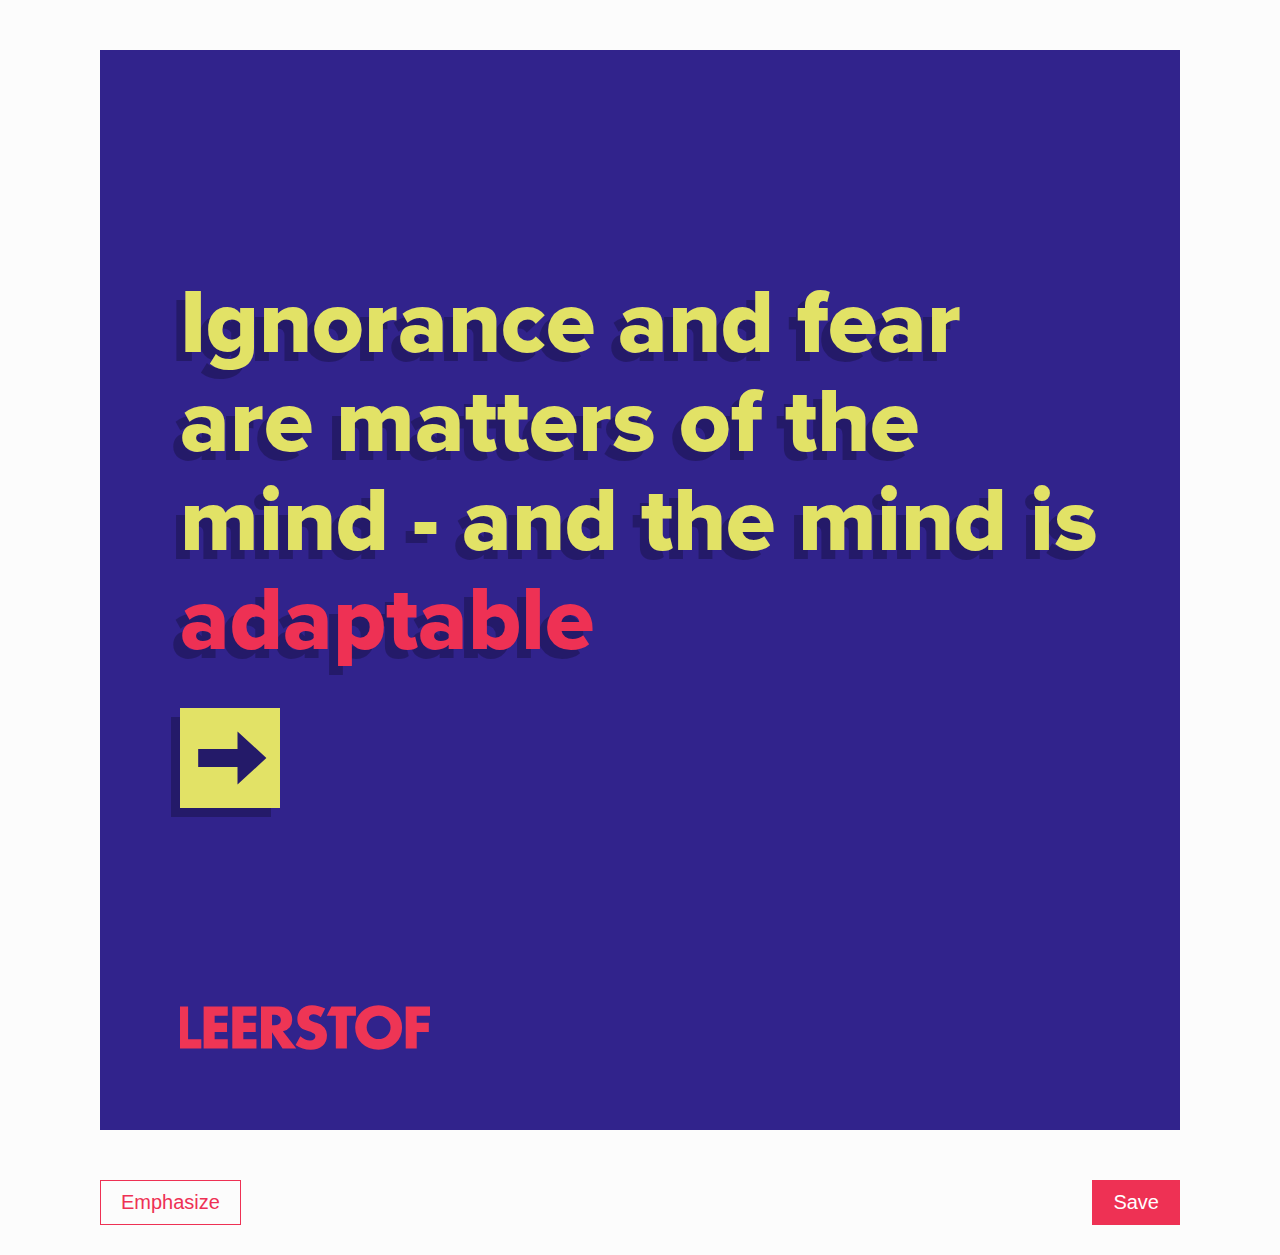
==== index.html @ 62881fab "fix styling and export issues" ====
<!DOCTYPE html>
<html lang="en">

<head>
  <meta charset="utf-8">
  <title>LEERSTOF</title>
  <script src="js/html2canvas.min.js"></script>
  <script src="js/FileSaver.min.js"></script>
  <link rel="stylesheet" href="style.css">
</head>

<body class="theme-1">
  <div class="container" id="container">
    <div class="content">
      <p contenteditable="true">Ignorance and fear are matters of the mind - and the mind is <b>adaptable</b></p>
      <a href="#" class="next_btn"><img src="next.svg"></a>
    </div>
    <img src="logo.svg" class="logo">
  </div>
  <div class="buttons">
    <button onclick="emphasize()">Emphasize</button>
    <button onclick="save()" class="save">Save</button>
  </div>
</body>

<script>
  save = function () {
    html2canvas(document.querySelector("#container")).then(canvas => {
      canvas.toBlob(function (blob) {
        saveAs(blob, "screen.png");
      });
    });
  };

  emphasize = function () {
    document.execCommand('bold');
  };
</script>

</html>
---- style.css ----
:root {
  --padding: 80px;
}

.theme-1 {
  --emphasis: #ee3154;
  --text: #e2e266;
  --background: #31238c;
}

.theme-2 {
  --emphasis: #ff00ff;
  --text: #ffff00;
  --background: #0000ff;
}

@font-face {
  font-family: 'proximanova-extrabold';
  font-style: normal;
  font-weight: normal;
  src: url('fonts/proximanova-extrabold-webfont.woff2') format('woff2'),
       url('fonts/proximanova-extrabold-webfont.woff') format('woff');
}

[contenteditable] {
  outline: 0px solid transparent;
}

body, * {
  box-sizing: border-box;
}

body {
  background: #fcfcfc;
  color: var(--text);
  display: flex;
  flex-direction: column;
  font-family: "proximanova-extrabold", sans-serif;
  font-size: 90px;
  line-height: 1.1;
  margin: 0;
  min-height: 100vh;
  text-shadow: -0.1em 0.1em 0 rgba(0, 0, 0, 0.25);
}

.container {
  background: var(--background);
  height: 1080px;
  margin: 50px auto;
  position: relative;
  width: 1080px;
}

strong, b {
  color: var(--emphasis);
}

p {
  margin: 0;
}

.content {
  left: var(--padding);
  margin-top: -50px;
  position: absolute;
  right: var(--padding);
  top: 50%;
  transform: translateY(-50%);
}

.next_btn {
  align-items: center;
  background: rgba(0, 0, 0, 0.25);
  box-shadow: -0.1em 0.1em 0 rgba(0, 0, 0, 0.25);
  display: flex;
  height: 100px;
  justify-content: center;
  margin-top: 40px;
  text-align: center;
  width: 100px;
}

.logo {
  bottom: var(--padding);
  left: var(--padding);
  position: absolute;
  width: 250px;
}

.logo-sm {
  bottom: var(--padding);
  position: absolute;
  right: var(--padding);
  width: 100px;
}

.buttons {
  display: flex;
  margin: 0 auto 30px;
  width: 1080px;
}

button {
  background: transparent;
  border: 1px solid var(--emphasis);
  color: var(--emphasis);
  cursor: pointer;
  flex: none;
  font-size: 20px;
  margin-right: 10px;  
  padding: 10px 20px;
}

.save {
  background: var(--emphasis);
  color: white;
  margin: 0 0 0 auto;
}

ul {
  list-style: none;
  padding: 0;
}

li {
  margin-bottom: 0.3em;
}

li:before {
  content: '\2022';
  margin: 0 0.1em 0 -0.6em;
  position: absolute;
  text-shadow: -0.1em 0.1em 0 rgba(0, 0, 0, 0.25);
}
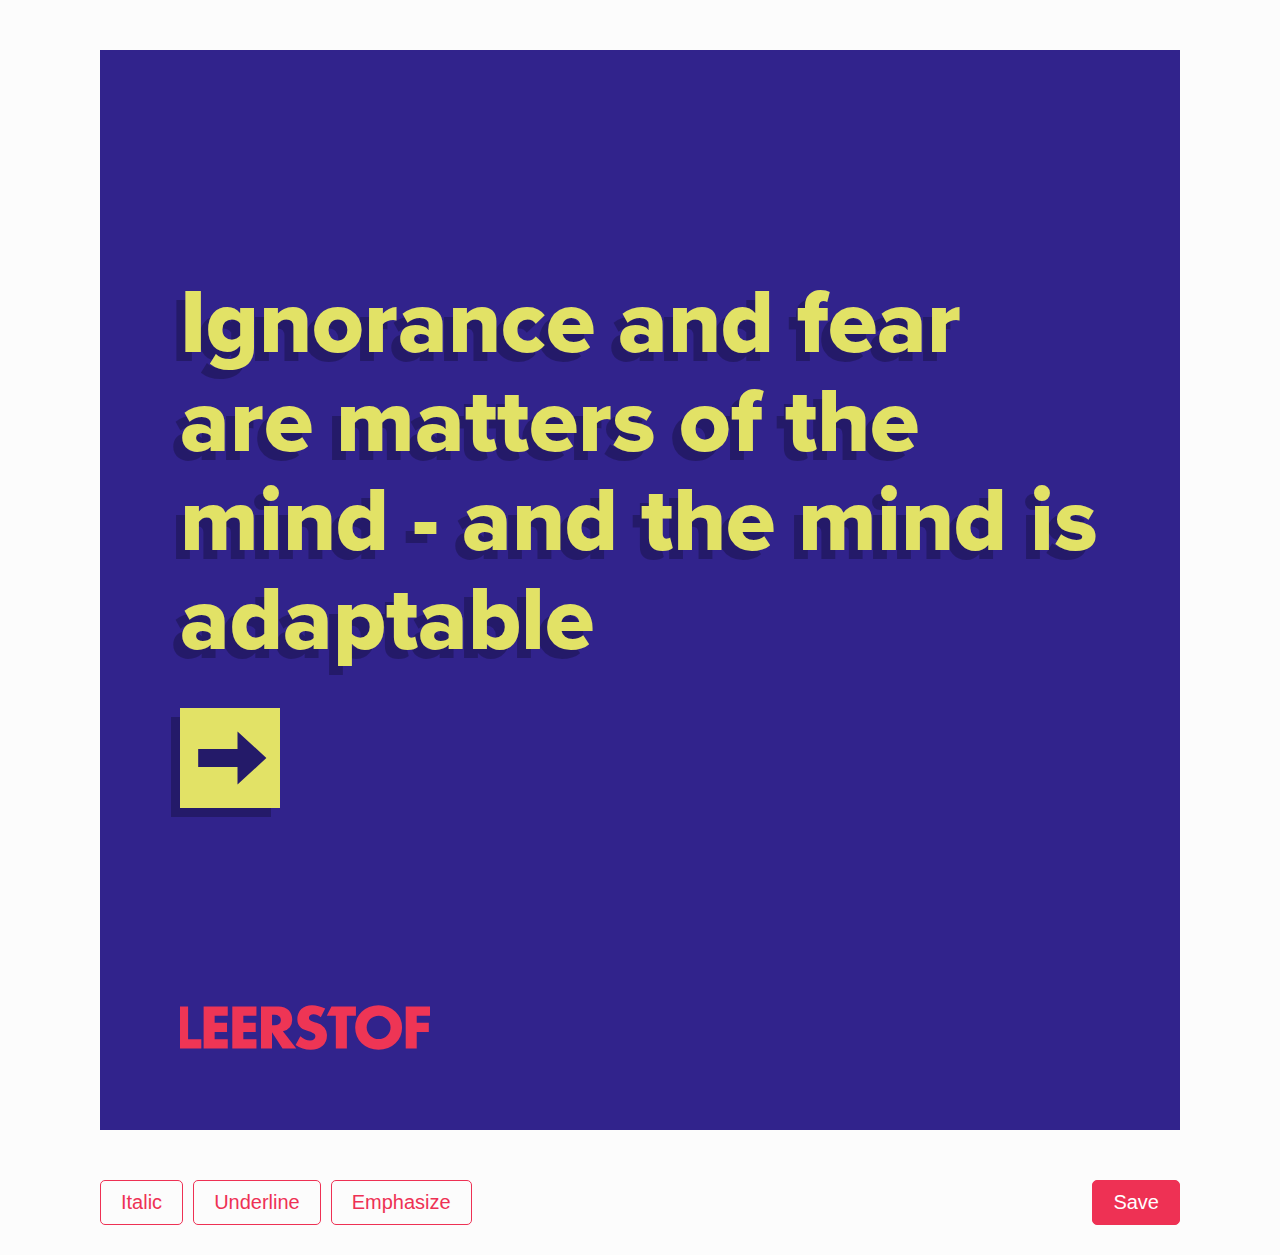
==== commit ea4c5ff9: "more text styling options" ====
--- a/index.html
+++ b/index.html
@@ -12,29 +12,19 @@
 <body class="theme-1">
   <div class="container" id="container">
     <div class="content">
-      <p contenteditable="true">Ignorance and fear are matters of the mind - and the mind is <b>adaptable</b></p>
+      <p contenteditable="true">Ignorance and fear are matters of the mind - and the mind is adaptable</p>
       <a href="#" class="next_btn"><img src="next.svg"></a>
     </div>
     <img src="logo.svg" class="logo">
   </div>
   <div class="buttons">
-    <button onclick="emphasize()">Emphasize</button>
+    <button onclick="formatDoc('italic');">Italic</button>
+    <button onclick="formatDoc('underline');">Underline</button>
+    <button onclick="formatDoc('bold');">Emphasize</button>
     <button onclick="save()" class="save">Save</button>
   </div>
 </body>
 
-<script>
-  save = function () {
-    html2canvas(document.querySelector("#container")).then(canvas => {
-      canvas.toBlob(function (blob) {
-        saveAs(blob, "screen.png");
-      });
-    });
-  };
-
-  emphasize = function () {
-    document.execCommand('bold');
-  };
-</script>
+<script src="js/script.js"></script>
 
 </html>
--- a/style.css
+++ b/style.css
@@ -80,6 +80,10 @@
   width: 100px;
 }
 
+.next_btn img {
+  width: 100%;
+}
+
 .logo {
   bottom: var(--padding);
   left: var(--padding);
@@ -103,6 +107,7 @@
 button {
   background: transparent;
   border: 1px solid var(--emphasis);
+  border-radius: 5px;
   color: var(--emphasis);
   cursor: pointer;
   flex: none;
@@ -123,7 +128,7 @@
 }
 
 li {
-  margin-bottom: 0.3em;
+  padding: 0.15em 0 0.15em 0.6em;
 }
 
 li:before {
@@ -132,3 +137,13 @@
   position: absolute;
   text-shadow: -0.1em 0.1em 0 rgba(0, 0, 0, 0.25);
 }
+
+li:focus {
+  background: rgba(255,255,255,.05);
+  margin-left: -0.2em;
+  padding: 0.15em 0 0.15em 0.8em;
+}
+
+li:focus:before {
+  margin: 0 -0.1em 0 -0.6em;
+}
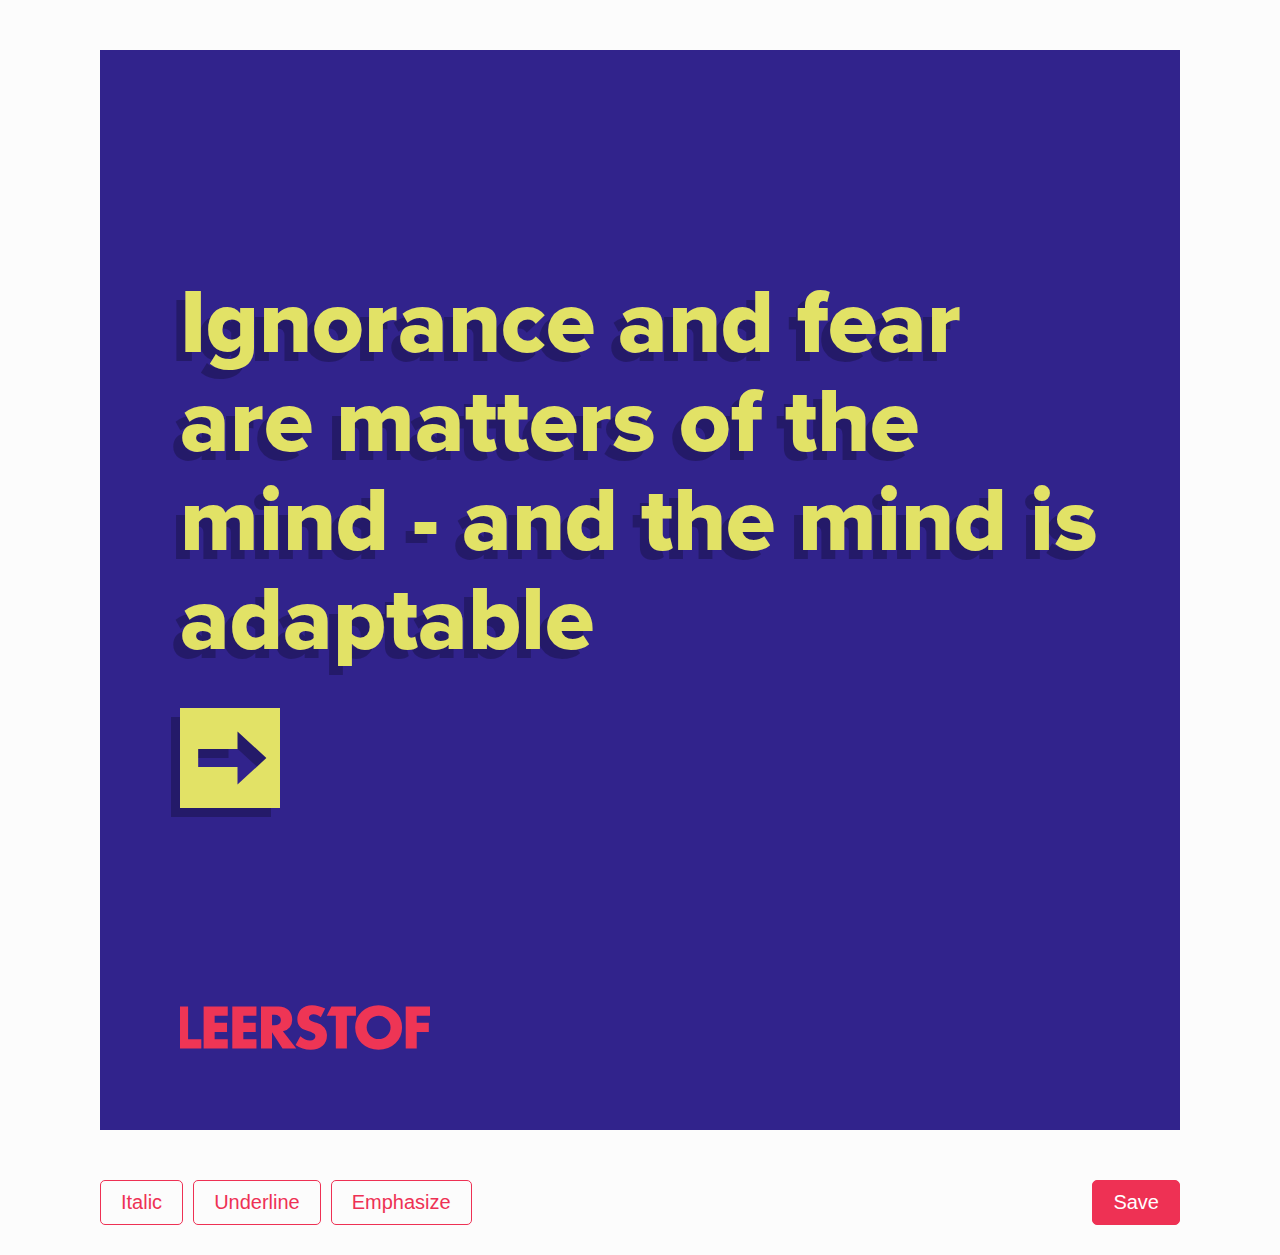
==== commit e9418b21: "Add jquery, make editing lists easier" ====
--- a/index.html
+++ b/index.html
@@ -6,6 +6,7 @@
   <title>LEERSTOF</title>
   <script src="js/html2canvas.min.js"></script>
   <script src="js/FileSaver.min.js"></script>
+  <script src="js/jquery-3.5.1.min.js"></script>
   <link rel="stylesheet" href="style.css">
 </head>
 
@@ -18,9 +19,9 @@
     <img src="logo.svg" class="logo">
   </div>
   <div class="buttons">
-    <button onclick="formatDoc('italic');">Italic</button>
-    <button onclick="formatDoc('underline');">Underline</button>
-    <button onclick="formatDoc('bold');">Emphasize</button>
+    <button onclick="document.execCommand('italic', false);">Italic</button>
+    <button onclick="document.execCommand('underline', false);">Underline</button>
+    <button onclick="document.execCommand('bold', false);">Emphasize</button>
     <button onclick="save()" class="save">Save</button>
   </div>
 </body>
--- a/style.css
+++ b/style.css
@@ -70,8 +70,6 @@
 
 .next_btn {
   align-items: center;
-  background: rgba(0, 0, 0, 0.25);
-  box-shadow: -0.1em 0.1em 0 rgba(0, 0, 0, 0.25);
   display: flex;
   height: 100px;
   justify-content: center;
@@ -80,7 +78,18 @@
   width: 100px;
 }
 
+.next_indicator {
+  bottom: var(--padding);
+  position: absolute;
+  right: var(--padding);
+  transform: translateY(50%);
+  width: 60px;
+}
+
+.next_indicator img,
 .next_btn img {
+  -webkit-filter: drop-shadow(-0.1em 0.1em 0 rgba(0, 0, 0, 0.25));
+  filter: drop-shadow(-0.1em 0.1em 0 rgba(0, 0, 0, 0.25));
   width: 100%;
 }
 
@@ -93,9 +102,10 @@
 
 .logo-sm {
   bottom: var(--padding);
+  left: var(--padding);
   position: absolute;
-  right: var(--padding);
-  width: 100px;
+  transform: translateY(50%);
+  width: 150px;
 }
 
 .buttons {
@@ -140,8 +150,10 @@
 
 li:focus {
   background: rgba(255,255,255,.05);
+  border-radius: 10px;
   margin-left: -0.2em;
   padding: 0.15em 0 0.15em 0.8em;
+  transition: background 0.3s ease;
 }
 
 li:focus:before {
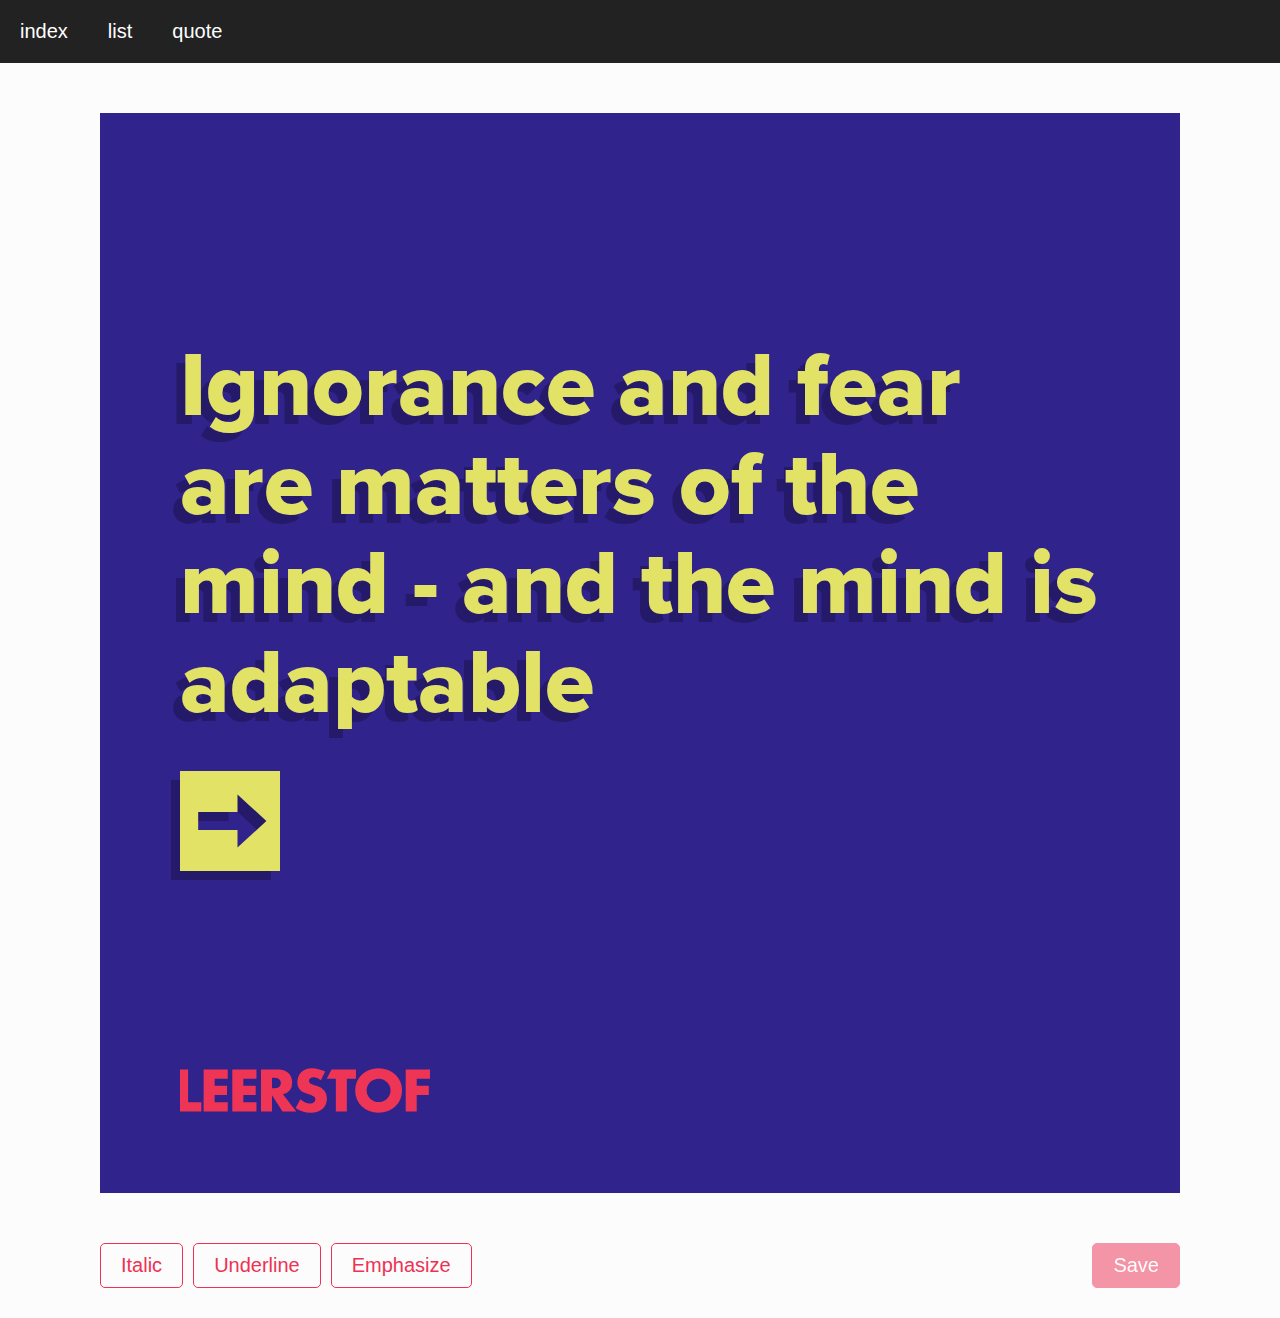
==== commit 0c297848: "add nav, quote type" ====
--- a/index.html
+++ b/index.html
@@ -11,6 +11,7 @@
 </head>
 
 <body class="theme-1">
+  <nav class="nav"></nav>
   <div class="container" id="container">
     <div class="content">
       <p contenteditable="true">Ignorance and fear are matters of the mind - and the mind is adaptable</p>
--- a/style.css
+++ b/style.css
@@ -36,18 +36,18 @@
   display: flex;
   flex-direction: column;
   font-family: "proximanova-extrabold", sans-serif;
-  font-size: 90px;
-  line-height: 1.1;
   margin: 0;
   min-height: 100vh;
-  text-shadow: -0.1em 0.1em 0 rgba(0, 0, 0, 0.25);
 }
 
 .container {
   background: var(--background);
+  font-size: 90px;
   height: 1080px;
+  line-height: 1.1;
   margin: 50px auto;
   position: relative;
+  text-shadow: -0.1em 0.1em 0 rgba(0, 0, 0, 0.25);
   width: 1080px;
 }
 
@@ -106,6 +106,23 @@
   position: absolute;
   transform: translateY(50%);
   width: 150px;
+}
+
+.nav {
+  background: #222;
+  display: flex;
+  font-family: sans-serif;
+}
+
+.nav a {
+  color: white;
+  display: block;
+  font-size: 20px;
+  padding: 20px;
+  text-decoration: none
+}
+.nav .active {
+
 }
 
 .buttons {
@@ -132,23 +149,28 @@
   margin: 0 0 0 auto;
 }
 
-ul {
+.save:disabled {
+  cursor: default;
+  opacity: 0.5;
+}
+
+.content ul {
   list-style: none;
   padding: 0;
 }
 
-li {
+.content li {
   padding: 0.15em 0 0.15em 0.6em;
 }
 
-li:before {
+.content li:before {
   content: '\2022';
   margin: 0 0.1em 0 -0.6em;
   position: absolute;
   text-shadow: -0.1em 0.1em 0 rgba(0, 0, 0, 0.25);
 }
 
-li:focus {
+.content li:focus {
   background: rgba(255,255,255,.05);
   border-radius: 10px;
   margin-left: -0.2em;
@@ -156,6 +178,41 @@
   transition: background 0.3s ease;
 }
 
-li:focus:before {
+.content li:focus:before {
   margin: 0 -0.1em 0 -0.6em;
 }
+
+blockquote {
+  padding-left: 1em;
+  position: relative;
+}
+
+blockquote::before {
+  background: var(--text);
+  bottom: 0;
+  box-shadow: -0.1em 0.1em 0 rgba(0, 0, 0, 0.25);
+  content: "";
+  display: block;
+  left: 0;
+  position: absolute;
+  top: 0;
+  width: 10px;
+}
+
+blockquote::after {
+  background: var(--background);
+  content: open-quote;
+  display: block;
+  font-size: 1.4em;
+  height: 0.8em;
+  left: 0;
+  line-height: 1.15em;
+  position: absolute;
+  top: 50%;
+  transform: translate(-50%, -50%);
+}
+
+figcaption {
+  font-size: 0.5em;
+  text-align: center;
+}
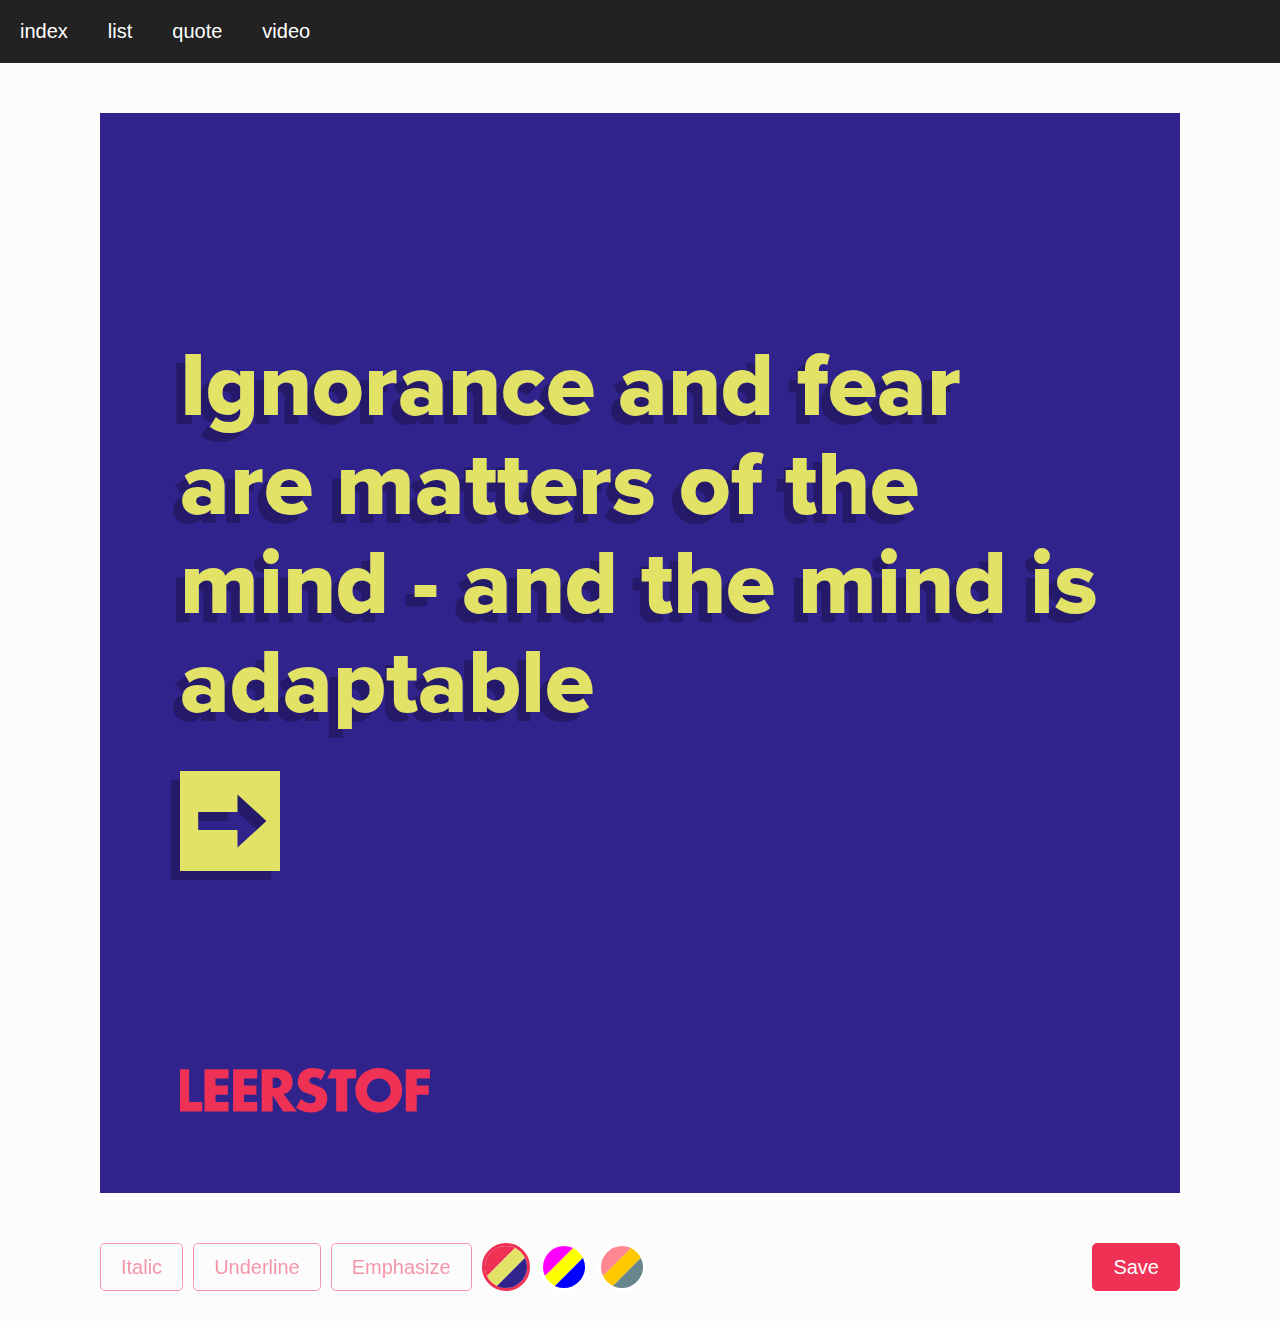
==== commit 2d86dd6d: "themable svgs" ====
--- a/index.html
+++ b/index.html
@@ -15,14 +15,15 @@
   <div class="container" id="container">
     <div class="content">
       <p contenteditable="true">Ignorance and fear are matters of the mind - and the mind is adaptable</p>
-      <a href="#" class="next_btn"><img src="next.svg"></a>
+      <a href="#" class="next_btn"></a>
     </div>
-    <img src="logo.svg" class="logo">
+    <div class="logo"></div>
   </div>
   <div class="buttons">
-    <button onclick="document.execCommand('italic', false);">Italic</button>
-    <button onclick="document.execCommand('underline', false);">Underline</button>
-    <button onclick="document.execCommand('bold', false);">Emphasize</button>
+    <button class="text-style" onclick="document.execCommand('italic', false);">Italic</button>
+    <button class="text-style" onclick="document.execCommand('underline', false);">Underline</button>
+    <button class="text-style" onclick="document.execCommand('bold', false);">Emphasize</button>
+    <div class="themes"></div>
     <button onclick="save()" class="save">Save</button>
   </div>
 </body>
--- a/style.css
+++ b/style.css
@@ -13,6 +13,50 @@
   --text: #ffff00;
   --background: #0000ff;
 }
+
+.theme-3 {
+  --emphasis: #FF8791;
+  --text: #FFC800;
+  --background: #68868C;
+}
+
+
+.themes > span {
+  border: 3px solid white;
+}
+
+.theme-1 .theme-1,
+.theme-2 .theme-2,
+.theme-3 .theme-3 {
+  border: 3px solid var(--emphasis);
+}
+
+.element {
+  display: block;
+  flex: 1;
+  height: 48px;
+}
+
+.themes {
+  display: flex;
+  margin: 0 auto;
+  width: 1080px;
+}
+
+.themes > span {
+  border-radius: 50%;
+  cursor: pointer;
+  display: flex;
+  height: 48px;
+  margin-right: 10px;
+  overflow: hidden;
+  transform: rotate(45deg);
+  width: 48px;
+}
+
+.element.emphasis {background: var(--emphasis)}
+.element.text {background: var(--text)}
+.element.background {background: var(--background)}
 
 @font-face {
   font-family: 'proximanova-extrabold';
@@ -68,6 +112,10 @@
   transform: translateY(-50%);
 }
 
+.content.video {
+  padding: 0;
+}
+
 .next_btn {
   align-items: center;
   display: flex;
@@ -86,22 +134,25 @@
   width: 60px;
 }
 
-.next_indicator img,
-.next_btn img {
+.next_indicator svg,
+.next_btn svg {
+  fill: var(--text);
   -webkit-filter: drop-shadow(-0.1em 0.1em 0 rgba(0, 0, 0, 0.25));
   filter: drop-shadow(-0.1em 0.1em 0 rgba(0, 0, 0, 0.25));
   width: 100%;
 }
 
-.logo {
+.logo svg {
   bottom: var(--padding);
+  fill: var(--emphasis);
   left: var(--padding);
   position: absolute;
   width: 250px;
 }
 
-.logo-sm {
+.logo-sm svg {
   bottom: var(--padding);
+  fill: var(--emphasis);
   left: var(--padding);
   position: absolute;
   transform: translateY(50%);
@@ -149,7 +200,7 @@
   margin: 0 0 0 auto;
 }
 
-.save:disabled {
+button:disabled {
   cursor: default;
   opacity: 0.5;
 }
@@ -204,9 +255,9 @@
   content: open-quote;
   display: block;
   font-size: 1.4em;
-  height: 0.8em;
+  height: 1em;
   left: 0;
-  line-height: 1.15em;
+  line-height: 1.3em;
   position: absolute;
   top: 50%;
   transform: translate(-50%, -50%);
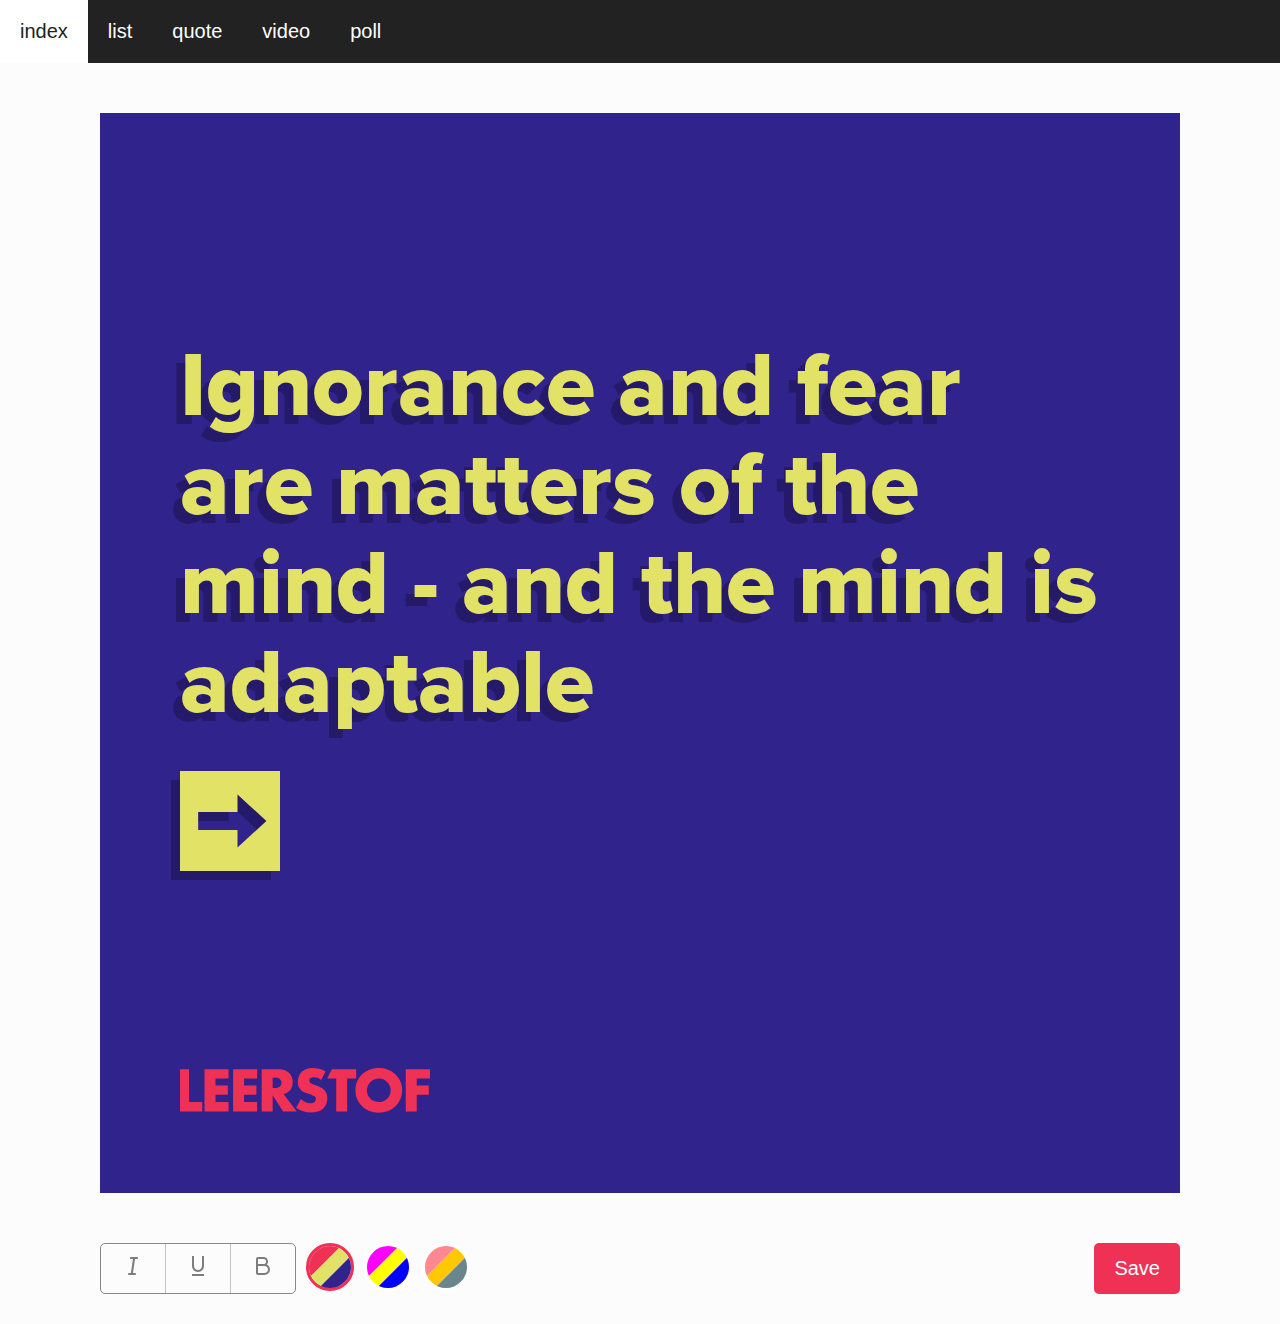
==== commit 353e524e: "more elegant text styling" ====
--- a/index.html
+++ b/index.html
@@ -20,9 +20,17 @@
     <div class="logo"></div>
   </div>
   <div class="buttons">
-    <button class="text-style" onclick="document.execCommand('italic', false);">Italic</button>
-    <button class="text-style" onclick="document.execCommand('underline', false);">Underline</button>
-    <button class="text-style" onclick="document.execCommand('bold', false);">Emphasize</button>
+    <div class="text-style">
+      <button onclick="document.execCommand('italic', false);">
+        <img src="img/italic.svg">
+      </button>
+      <button onclick="document.execCommand('underline', false);">
+        <img src="img/underline.svg">
+      </button>
+      <button onclick="document.execCommand('bold', false);">
+        <img src="img/bold.svg">
+      </button>
+    </div>
     <div class="themes"></div>
     <button onclick="save()" class="save">Save</button>
   </div>
--- a/style.css
+++ b/style.css
@@ -1,5 +1,7 @@
 :root {
   --padding: 80px;
+
+  --gray: #888;
 }
 
 .theme-1 {
@@ -72,6 +74,7 @@
 
 body, * {
   box-sizing: border-box;
+  font-family: sans-serif;
 }
 
 body {
@@ -79,7 +82,6 @@
   color: var(--text);
   display: flex;
   flex-direction: column;
-  font-family: "proximanova-extrabold", sans-serif;
   margin: 0;
   min-height: 100vh;
 }
@@ -112,6 +114,10 @@
   transform: translateY(-50%);
 }
 
+.content * {
+  font-family: "proximanova-extrabold", sans-serif;
+}
+
 .content.video {
   padding: 0;
 }
@@ -173,7 +179,8 @@
   text-decoration: none
 }
 .nav .active {
-
+  background: white;
+  color: #222;
 }
 
 .buttons {
@@ -182,46 +189,108 @@
   width: 1080px;
 }
 
+.qa {
+  border: 1px solid var(--emphasis);
+  border-radius: 5px;
+  display: flex;
+  margin-right: 10px;
+}
+
+.qa span {
+  color: var(--emphasis);
+  cursor: pointer;
+  font-size: 20px;
+  line-height: 26px;
+  padding: 10px 20px;
+  vertical-align: middle;
+}
+
+.buttons .active {
+  background: var(--emphasis);
+  color: #fff;
+  cursor: default;
+}
+
 button {
   background: transparent;
+  border: none;
+  cursor: pointer;
+  font-size: 20px;
+  margin: 0;
+  padding: 10px 20px;
+}
+
+button:disabled {
+  cursor: default;
+  opacity: 0.5;
+}
+
+button.ghost {
   border: 1px solid var(--emphasis);
   border-radius: 5px;
   color: var(--emphasis);
-  cursor: pointer;
   flex: none;
-  font-size: 20px;
-  margin-right: 10px;  
-  padding: 10px 20px;
-}
-
-.save {
+  margin-right: 10px;
+}
+
+button.save {
   background: var(--emphasis);
+  border-radius: 5px;
   color: white;
   margin: 0 0 0 auto;
 }
 
-button:disabled {
-  cursor: default;
-  opacity: 0.5;
+.text-style {
+  border: 1px solid var(--gray);
+  border-radius: 5px;
+  display: flex;
+  margin: 0 10px 0 0;
+}
+.text-style button {
+  border-right: 1px solid var(--gray);
+  margin: 0;
+}
+
+.text-style button:last-child {
+  border: none;
+}
+
+.text-style img {
+  width: 24px;
 }
 
 .content ul {
+  font-size: 0.85em;
   list-style: none;
   padding: 0;
 }
 
-.content li {
+.content ol {
+  font-size: 0.85em;
+  list-style: none;
+  padding: 0;
+}
+
+ol li {
+  counter-increment: inst;
+}
+
+ol li::before {
+  content: counter(inst) ". ";
+}
+
+.list li {
   padding: 0.15em 0 0.15em 0.6em;
 }
 
-.content li:before {
+.list li:before {
   content: '\2022';
   margin: 0 0.1em 0 -0.6em;
   position: absolute;
   text-shadow: -0.1em 0.1em 0 rgba(0, 0, 0, 0.25);
 }
 
-.content li:focus {
+.list li:focus {
   background: rgba(255,255,255,.05);
   border-radius: 10px;
   margin-left: -0.2em;
@@ -229,8 +298,31 @@
   transition: background 0.3s ease;
 }
 
-.content li:focus:before {
+.list li:focus:before {
   margin: 0 -0.1em 0 -0.6em;
+}
+
+.answers {
+  margin: 0.6em 0;
+}
+
+.answers li {
+  background: rgba(255,255,255,.05);
+  border-radius: 10px;
+  margin-bottom: 0.3em;
+  padding: 0.15em 0.4em;
+}
+
+.answers-screen li {
+  background: transparent;
+}
+
+.answers-screen .correct {
+  border: 0.1em solid var(--text);
+  box-shadow:
+    -0.1em 0.1em 0 rgba(0, 0, 0, 0.25),
+    -0.1em 0.1em 0 rgba(0, 0, 0, 0.25) inset;
+  margin: -0.1em -0.1em 0.2em;
 }
 
 blockquote {
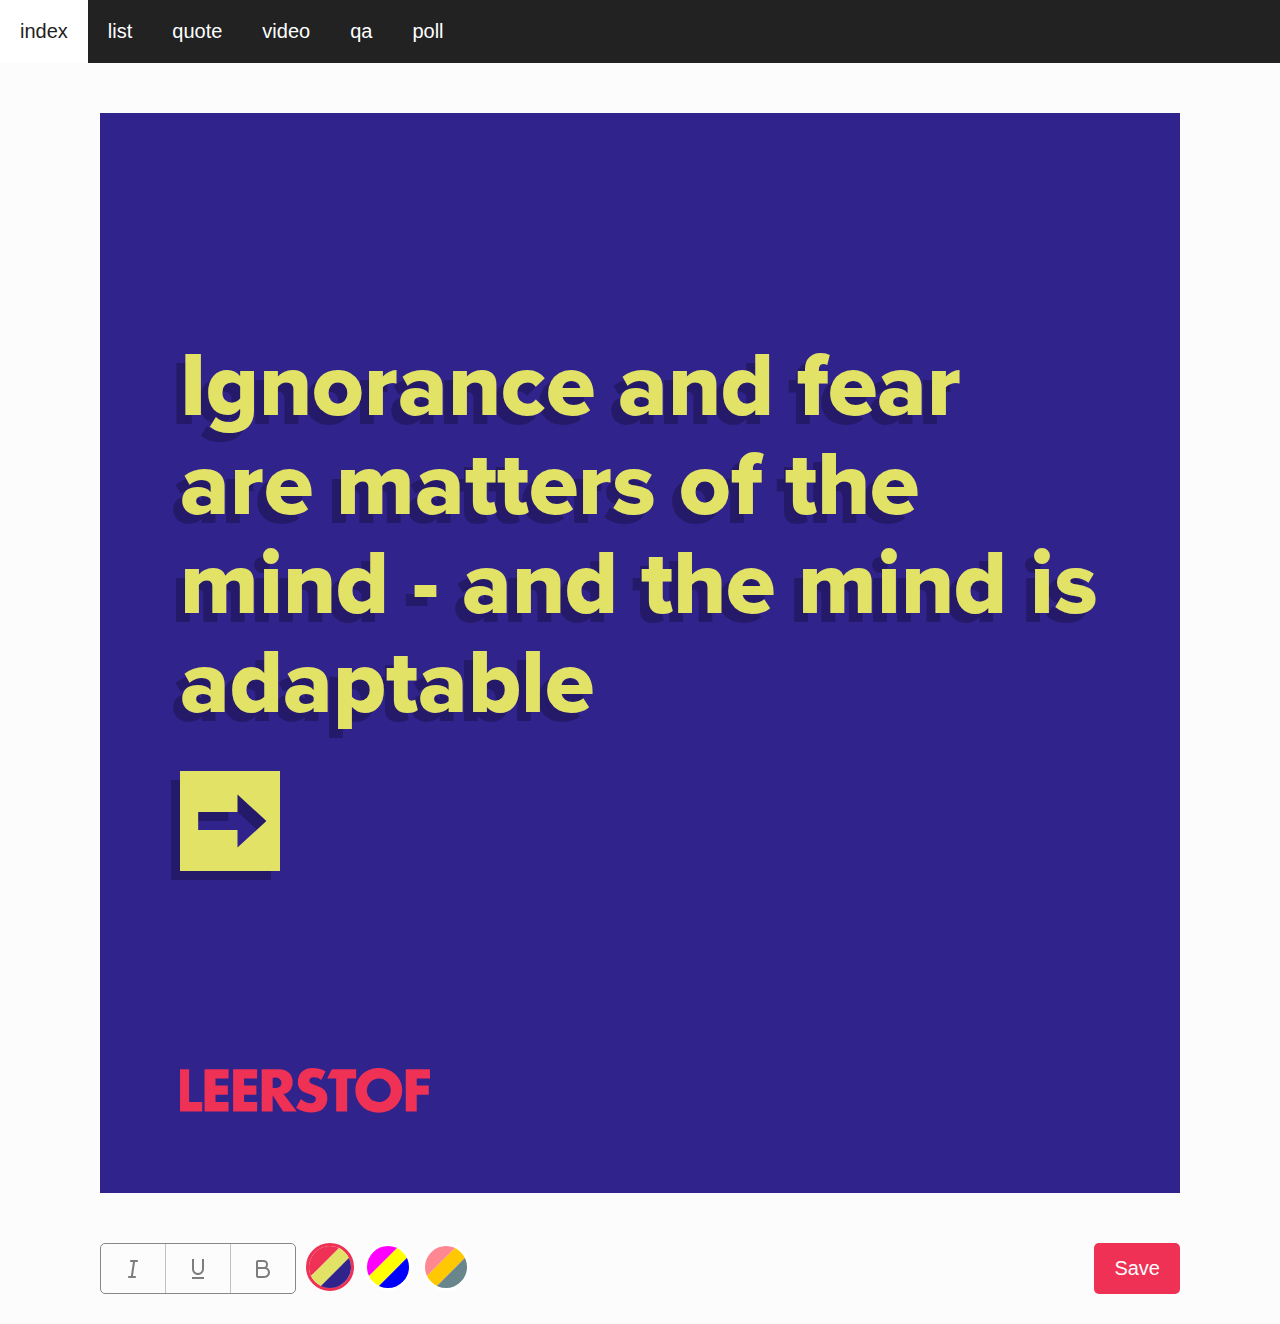
==== commit 4a0087ad: "add poll votes" ====
--- a/index.html
+++ b/index.html
@@ -12,7 +12,7 @@
 
 <body class="theme-1">
   <nav class="nav"></nav>
-  <div class="container" id="container">
+  <div class="container page-index" id="container">
     <div class="content">
       <p contenteditable="true">Ignorance and fear are matters of the mind - and the mind is adaptable</p>
       <a href="#" class="next_btn"></a>
--- a/style.css
+++ b/style.css
@@ -1,6 +1,7 @@
 :root {
   --padding: 80px;
 
+  --bar-height: 10px;
   --gray: #888;
 }
 
@@ -189,25 +190,29 @@
   width: 1080px;
 }
 
-.qa {
+.qa-switcher {
   border: 1px solid var(--emphasis);
   border-radius: 5px;
   display: flex;
   margin-right: 10px;
 }
 
-.qa span {
+.qa-switcher span {
+  align-items: center;
   color: var(--emphasis);
   cursor: pointer;
+  display: flex;
   font-size: 20px;
-  line-height: 26px;
-  padding: 10px 20px;
+  padding: 0 20px;
   vertical-align: middle;
 }
 
 .buttons .active {
   background: var(--emphasis);
   color: #fff;
+}
+
+.buttons .qa-switcher .active {
   cursor: default;
 }
 
@@ -256,6 +261,8 @@
 }
 
 .text-style img {
+  position: relative;
+  top: 3px;
   width: 24px;
 }
 
@@ -283,7 +290,7 @@
   padding: 0.15em 0 0.15em 0.6em;
 }
 
-.list li:before {
+.list li::before {
   content: '\2022';
   margin: 0 0.1em 0 -0.6em;
   position: absolute;
@@ -298,7 +305,7 @@
   transition: background 0.3s ease;
 }
 
-.list li:focus:before {
+.list li:focus::before {
   margin: 0 -0.1em 0 -0.6em;
 }
 
@@ -311,6 +318,20 @@
   border-radius: 10px;
   margin-bottom: 0.3em;
   padding: 0.15em 0.4em;
+  position: relative;
+}
+
+.question-screen .correct::after {
+  background: var(--background);
+  border-radius: 50%;
+  content: "";
+  display: block;
+  height: 20px;
+  left: calc(0px - var(--padding) - 40px);
+  margin-top: -10px;
+  position: absolute;
+  top: 50%;
+  width: 20px;
 }
 
 .answers-screen li {
@@ -359,3 +380,34 @@
   font-size: 0.5em;
   text-align: center;
 }
+
+.bar {
+  background: var(--emphasis);
+  box-shadow: -0.1em 0.1em 0 rgba(0, 0, 0, 0.25);
+  height: var(--bar-height);
+  margin-top: 20px;
+  position: relative;
+  transition: width 0.2s ease;
+}
+
+.question-screen .bar {
+  display: none;
+}
+
+.page-poll .answers-screen li > span,
+.page-poll .answers-screen li::before {
+  font-size: .8em;
+}
+
+.page-poll li>span {
+  display: inline-block;
+  min-width: 80%;
+}
+
+.bar .label {
+  color: var(--emphasis);
+  font-size: 0.6em;
+  left: calc(100% + 15px);
+  line-height: var(--bar-height);
+  position: absolute;
+}
